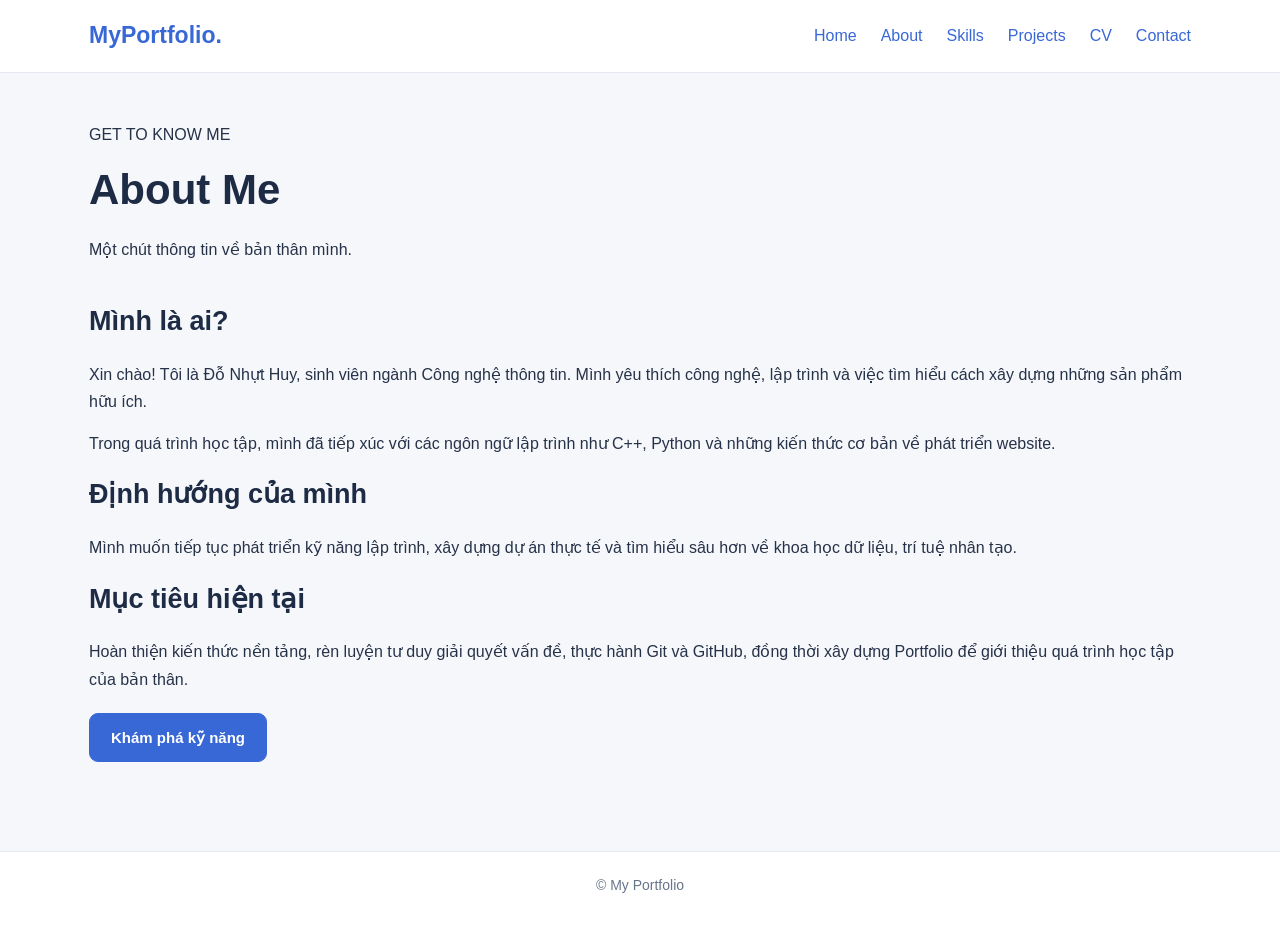
==== about.html @ 82e44e2f "first commit" ====
<!doctype html>
<html lang="vi">
  <head>
    <meta charset="UTF-8" />
    <meta name="viewport" content="width=device-width, initial-scale=1.0" />
    <meta
      name="description"
      content="Tìm hiểu về bản thân và định hướng của Nhựt Huy."
    />
    <title>About Me | My Portfolio</title>
    <link rel="stylesheet" href="style.css" />
    <script src="script.js" defer></script>
  </head>
  <body>
    <header class="site-header">
      <nav class="navbar">
        <a href="index.html" class="logo">MyPortfolio.</a>

        <ul class="nav-links">
          <li><a href="index.html">Home</a></li>
          <li><a href="about.html" class="active">About</a></li>
          <li><a href="skills.html">Skills</a></li>
          <li><a href="projects.html">Projects</a></li>
          <li><a href="cv.html">CV</a></li>
          <li><a href="contact.html">Contact</a></li>
        </ul>
      </nav>
    </header>

    <main class="page-container">
      <section class="page-heading">
        <p class="eyebrow">GET TO KNOW ME</p>
        <h1>About <span>Me</span></h1>
        <p>Một chút thông tin về bản thân mình.</p>
      </section>

      <section class="content-card">
        <h2>Mình là ai?</h2>

        <p>
          Xin chào! Tôi là Đỗ Nhựt Huy, sinh viên ngành Công nghệ thông tin.
          Mình yêu thích công nghệ, lập trình và việc tìm hiểu cách xây dựng
          những sản phẩm hữu ích.
        </p>

        <p>
          Trong quá trình học tập, mình đã tiếp xúc với các ngôn ngữ lập trình
          như C++, Python và những kiến thức cơ bản về phát triển website.
        </p>

        <h2>Định hướng của mình</h2>

        <p>
          Mình muốn tiếp tục phát triển kỹ năng lập trình, xây dựng dự án thực
          tế và tìm hiểu sâu hơn về khoa học dữ liệu, trí tuệ nhân tạo.
        </p>

        <h2>Mục tiêu hiện tại</h2>

        <p>
          Hoàn thiện kiến thức nền tảng, rèn luyện tư duy giải quyết vấn đề,
          thực hành Git và GitHub, đồng thời xây dựng Portfolio để giới thiệu
          quá trình học tập của bản thân.
        </p>

        <a href="skills.html" class="btn btn-primary"> Khám phá kỹ năng </a>
      </section>
    </main>

    <footer class="site-footer">
      <p>© <span id="current-year"></span> My Portfolio</p>
    </footer>
  </body>
</html>
---- style.css ----
/* =========================
   1. CÀI ĐẶT CHUNG
========================= */

:root {
  --primary: #3867d6;
  --primary-dark: #244db0;
  --background: #f5f7fb;
  --white: #ffffff;
  --text: #263248;
  --text-light: #68758a;
  --border: #e5eaf2;
  --light-blue: #eaf1ff;
}

* {
  margin: 0;
  padding: 0;
  box-sizing: border-box;
}

html {
  scroll-behavior: smooth;
}

body {
  font-family: Arial, Helvetica, sans-serif;
  background: var(--background);
  color: var(--text);
  line-height: 1.7;
  font-size: 16px;
}

a {
  color: var(--primary);
  text-decoration: none;
}

a:hover {
  color: var(--primary-dark);
}

/* =========================
   2. HEADER VÀ MENU
========================= */

header {
  background: var(--white);
  border-bottom: 1px solid var(--border);
  position: sticky;
  top: 0;
  z-index: 100;
}

nav {
  max-width: 1150px;
  min-height: 72px;
  margin: 0 auto;
  padding: 12px 24px;
  display: flex;
  justify-content: space-between;
  align-items: center;
  gap: 20px;
}

/* Tên website */

nav > a {
  color: var(--primary);
  font-size: 23px;
  font-weight: bold;
  white-space: nowrap;
}

/* Danh sách liên kết */

nav div {
  display: flex;
  align-items: center;
  gap: 26px;
  flex-wrap: wrap;
}

nav div a {
  color: var(--text);
  font-size: 15px;
  font-weight: 600;
  transition: color 0.2s;
}

nav div a:hover,
nav div a.active {
  color: var(--primary);
}

/* Xóa dấu chấm nếu menu dùng ul, li */

nav ul {
  list-style: none;
  display: flex;
  align-items: center;
  gap: 24px;
}

nav li {
  list-style: none;
  margin: 0;
}

/* =========================
   3. KHU VỰC NỘI DUNG
========================= */

main {
  max-width: 1150px;
  min-height: 75vh;
  margin: 0 auto;
  padding: 48px 24px;
}

section {
  margin-bottom: 36px;
}

h1 {
  color: #1d2b45;
  font-size: clamp(30px, 4vw, 42px);
  line-height: 1.3;
  margin-bottom: 18px;
}

h2 {
  color: #1d2b45;
  font-size: 27px;
  margin-bottom: 16px;
}

h3 {
  color: #263b60;
  font-size: 20px;
  margin-bottom: 10px;
}

p {
  margin-bottom: 15px;
}

ul {
  padding-left: 24px;
}

li {
  margin-bottom: 8px;
}

/* =========================
   4. TRANG CHỦ
========================= */

.hero {
  background: linear-gradient(135deg, #eaf1ff, #ffffff);
  border: 1px solid var(--border);
  border-radius: 20px;
  padding: 55px 42px;
  margin-bottom: 35px;
}

.hero p {
  color: var(--text-light);
  font-size: 17px;
  max-width: 700px;
}

/* =========================
   5. NÚT BẤM
========================= */

.btn {
  display: inline-block;
  padding: 11px 21px;
  margin: 5px 8px 5px 0;
  border-radius: 9px;
  border: 1px solid var(--primary);
  font-size: 15px;
  font-weight: bold;
  cursor: pointer;
  transition: 0.2s ease;
}

.btn-primary {
  background: var(--primary);
  color: white;
}

.btn-primary:hover {
  background: var(--primary-dark);
  color: white;
  transform: translateY(-2px);
}

.btn-outline {
  background: white;
  color: var(--primary);
}

.btn-outline:hover {
  background: var(--light-blue);
  color: var(--primary-dark);
}

/* =========================
   6. THẺ KỸ NĂNG VÀ DỰ ÁN
========================= */

.project-grid {
  display: grid;
  grid-template-columns: repeat(2, minmax(0, 1fr));
  gap: 22px;
  margin-top: 22px;
}

.project-card {
  background: var(--white);
  padding: 25px;
  border: 1px solid var(--border);
  border-radius: 15px;
  box-shadow: 0 4px 15px rgba(30, 50, 90, 0.04);
  transition: 0.25s ease;
}

.project-card:hover {
  transform: translateY(-4px);
  box-shadow: 0 10px 25px rgba(30, 50, 90, 0.09);
  border-color: #b7cbff;
}

.project-card p {
  color: var(--text-light);
}

/* Nhãn kỹ năng */

.tag-list {
  display: flex;
  flex-wrap: wrap;
  gap: 8px;
  margin-top: 15px;
}

.tag {
  display: inline-block;
  background: var(--light-blue);
  color: #244db0;
  border-radius: 20px;
  padding: 5px 12px;
  font-size: 13px;
  font-weight: 600;
}

/* =========================
   7. FORM LIÊN HỆ
========================= */

form {
  max-width: 650px;
  background: var(--white);
  padding: 28px;
  border: 1px solid var(--border);
  border-radius: 15px;
  box-shadow: 0 4px 15px rgba(30, 50, 90, 0.04);
}

form label {
  display: block;
  font-weight: bold;
  margin-bottom: 6px;
}

form input,
form textarea {
  display: block;
  width: 100%;
  padding: 12px 14px;
  margin-bottom: 18px;
  border: 1px solid #d5ddeb;
  border-radius: 8px;
  background: white;
  color: var(--text);
  font-family: inherit;
  font-size: 15px;
}

form input:focus,
form textarea:focus {
  outline: 2px solid #c4d5ff;
  border-color: var(--primary);
}

form textarea {
  min-height: 130px;
  resize: vertical;
}

/* =========================
   8. CHÂN TRANG
========================= */

footer {
  background: var(--white);
  border-top: 1px solid var(--border);
  color: var(--text-light);
  text-align: center;
  padding: 22px;
  font-size: 14px;
}

/* =========================
   9. ĐIỆN THOẠI / MÀN HÌNH NHỎ
========================= */

@media (max-width: 760px) {
  nav {
    flex-direction: column;
    align-items: flex-start;
    padding: 15px 20px;
  }

  nav div,
  nav ul {
    gap: 12px 18px;
  }

  main {
    padding: 30px 18px;
  }

  .hero {
    padding: 32px 22px;
  }

  .project-grid {
    grid-template-columns: 1fr;
  }

  form {
    padding: 20px;
  }
}
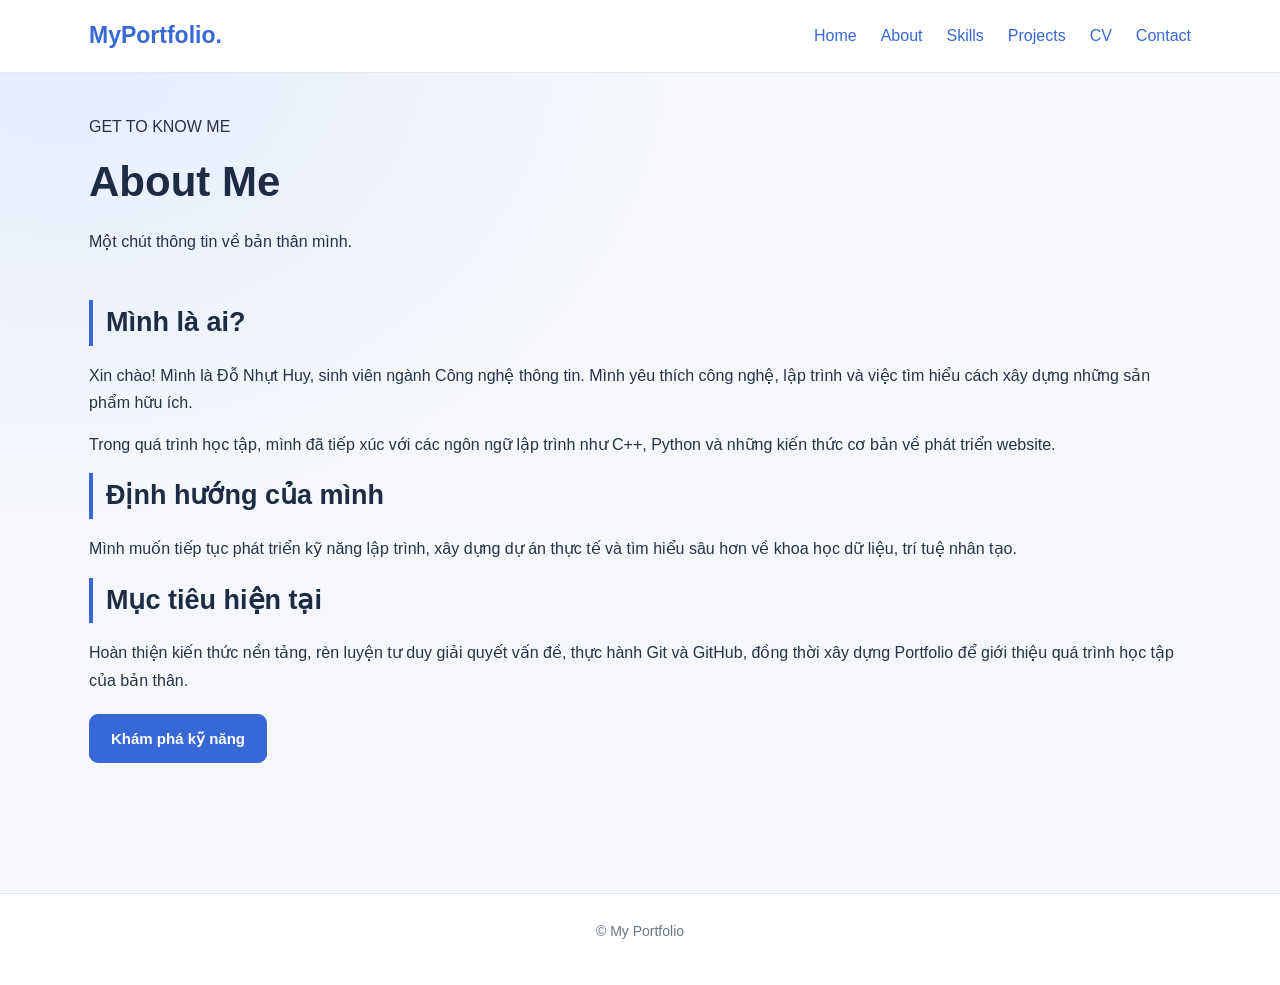
==== commit 78761861: "second change" ====
--- a/about.html
+++ b/about.html
@@ -38,7 +38,7 @@
         <h2>Mình là ai?</h2>
 
         <p>
-          Xin chào! Tôi là Đỗ Nhựt Huy, sinh viên ngành Công nghệ thông tin.
+          Xin chào! Mình là Đỗ Nhựt Huy, sinh viên ngành Công nghệ thông tin.
           Mình yêu thích công nghệ, lập trình và việc tìm hiểu cách xây dựng
           những sản phẩm hữu ích.
         </p>
--- a/style.css
+++ b/style.css
@@ -346,3 +346,95 @@
     padding: 20px;
   }
 }
+
+/* Làm nền website sinh động hơn */
+body {
+  background:
+    radial-gradient(ellipse at 5% 5%, #e5edff 0, transparent 35%), #f5f7fb;
+}
+
+/* Tạo khoảng cách nội dung hợp lý */
+main {
+  padding-top: 40px;
+  padding-bottom: 60px;
+}
+
+/* Làm nổi bật phần giới thiệu */
+.hero {
+  position: relative;
+  overflow: hidden;
+  background: linear-gradient(120deg, #e4edff, #ffffff 75%);
+  border: 1px solid #dce6fb;
+  border-radius: 22px;
+  padding: 55px 45px;
+  margin-bottom: 35px;
+}
+
+/* Đường nhấn màu xanh phía trên tiêu đề */
+.hero h1 {
+  position: relative;
+}
+
+.hero h1::after {
+  content: "";
+  display: block;
+  width: 65px;
+  height: 4px;
+  background: #3867d6;
+  border-radius: 5px;
+  margin-top: 15px;
+}
+
+/* Các thẻ nội dung */
+.project-card {
+  padding: 28px;
+  border-radius: 18px;
+  background: rgba(255, 255, 255, 0.95);
+  box-shadow: 0 8px 25px rgba(35, 65, 120, 0.06);
+  transition:
+    transform 0.25s,
+    box-shadow 0.25s;
+}
+
+.project-card:hover {
+  transform: translateY(-5px);
+  box-shadow: 0 14px 30px rgba(35, 65, 120, 0.12);
+}
+
+/* Tiêu đề các khu vực */
+section h2 {
+  padding-left: 13px;
+  border-left: 4px solid #3867d6;
+}
+
+/* Khoảng cách giữa các nhóm nội dung */
+section {
+  margin-bottom: 45px;
+}
+
+/* Nhãn kỹ năng */
+.tag {
+  padding: 6px 13px;
+  background: #eaf1ff;
+  color: #244db0;
+  border: 1px solid #d8e5ff;
+}
+
+/* Chân trang */
+footer {
+  margin-top: 20px;
+  padding: 26px 20px;
+  background: #ffffff;
+  border-top: 1px solid #e1e8f3;
+}
+
+/* Hiển thị tốt trên điện thoại */
+@media (max-width: 700px) {
+  .hero {
+    padding: 32px 24px;
+  }
+
+  section {
+    margin-bottom: 32px;
+  }
+}
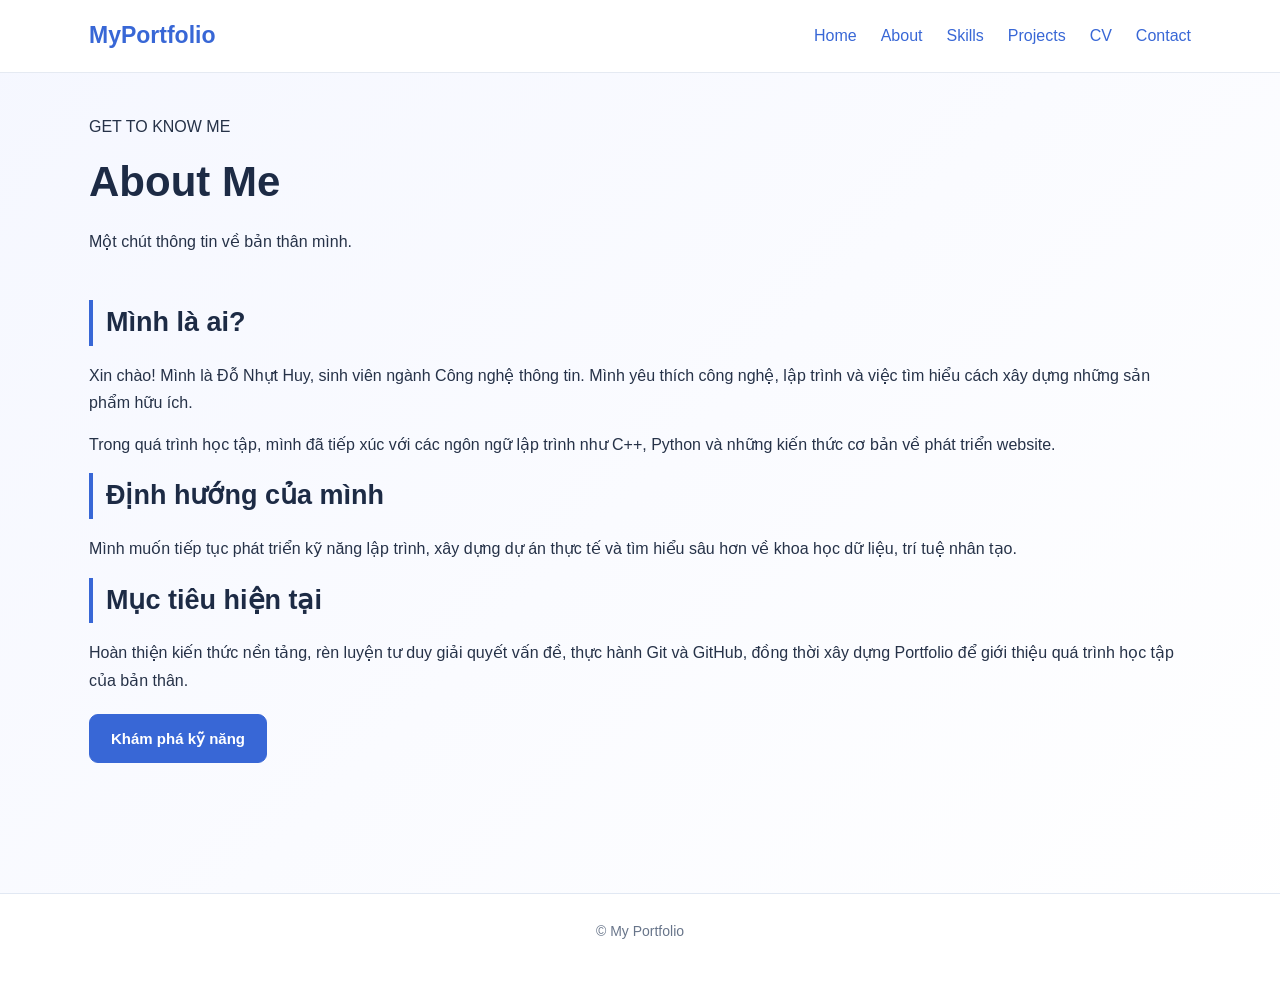
==== commit 813ef855: "lil change" ====
--- a/about.html
+++ b/about.html
@@ -14,7 +14,7 @@
   <body>
     <header class="site-header">
       <nav class="navbar">
-        <a href="index.html" class="logo">MyPortfolio.</a>
+        <a href="index.html" class="logo">MyPortfolio</a>
 
         <ul class="nav-links">
           <li><a href="index.html">Home</a></li>
--- a/style.css
+++ b/style.css
@@ -438,3 +438,145 @@
     margin-bottom: 32px;
   }
 }
+
+/* ===== NỀN CHUYỂN ĐỘNG NHẸ ===== */
+
+body {
+  background: linear-gradient(135deg, #f5f7ff, #ffffff, #edf4ff, #f5f7ff);
+  background-size: 300% 300%;
+  animation: backgroundMove 15s ease infinite;
+}
+
+@keyframes backgroundMove {
+  0% {
+    background-position: 0% 50%;
+  }
+
+  50% {
+    background-position: 100% 50%;
+  }
+
+  100% {
+    background-position: 0% 50%;
+  }
+}
+
+/* ===== NÚT BẤM CÓ HIỆU ỨNG ===== */
+
+.btn {
+  transition:
+    transform 0.25s ease,
+    box-shadow 0.25s ease,
+    background-color 0.25s ease;
+}
+
+.btn:hover {
+  transform: translateY(-3px);
+  box-shadow: 0 8px 18px rgba(56, 103, 214, 0.2);
+}
+
+/* ===== THẺ KỸ NĂNG, DỰ ÁN ===== */
+
+.project-card {
+  transition:
+    transform 0.3s ease,
+    box-shadow 0.3s ease,
+    border-color 0.3s ease;
+}
+
+.project-card:hover {
+  transform: translateY(-7px);
+  border-color: #9db8ff;
+  box-shadow: 0 14px 30px rgba(56, 103, 214, 0.13);
+}
+
+/* ===== NỘI DUNG HIỆN RA KHI CUỘN ===== */
+
+.reveal {
+  opacity: 0;
+  transform: translateY(24px);
+  transition:
+    opacity 0.7s ease,
+    transform 0.7s ease;
+}
+
+.reveal.visible {
+  opacity: 1;
+  transform: translateY(0);
+}
+
+/* ===== MENU CÓ HIỆU ỨNG ===== */
+
+nav a {
+  transition: color 0.2s ease;
+}
+
+nav div a {
+  position: relative;
+}
+
+nav div a::after {
+  content: "";
+  position: absolute;
+  left: 0;
+  bottom: -5px;
+  width: 0;
+  height: 2px;
+  background: #3867d6;
+  transition: width 0.25s ease;
+}
+
+nav div a:hover::after,
+nav div a.active::after {
+  width: 100%;
+}
+
+/* ===== NÚT QUAY LẠI ĐẦU TRANG ===== */
+
+#backToTop {
+  position: fixed;
+  right: 24px;
+  bottom: 24px;
+  width: 46px;
+  height: 46px;
+  border: none;
+  border-radius: 50%;
+  background: #3867d6;
+  color: white;
+  font-size: 22px;
+  cursor: pointer;
+  box-shadow: 0 5px 16px rgba(56, 103, 214, 0.25);
+  opacity: 0;
+  visibility: hidden;
+  transform: translateY(10px);
+  transition: 0.25s ease;
+  z-index: 999;
+}
+
+#backToTop.show {
+  opacity: 1;
+  visibility: visible;
+  transform: translateY(0);
+}
+
+#backToTop:hover {
+  background: #244db0;
+  transform: translateY(-3px);
+}
+
+/* Tôn trọng cài đặt giảm chuyển động của người dùng */
+
+@media (prefers-reduced-motion: reduce) {
+  *,
+  *::before,
+  *::after {
+    animation-duration: 0.01ms !important;
+    transition-duration: 0.01ms !important;
+    scroll-behavior: auto !important;
+  }
+
+  .reveal {
+    opacity: 1;
+    transform: none;
+  }
+}
